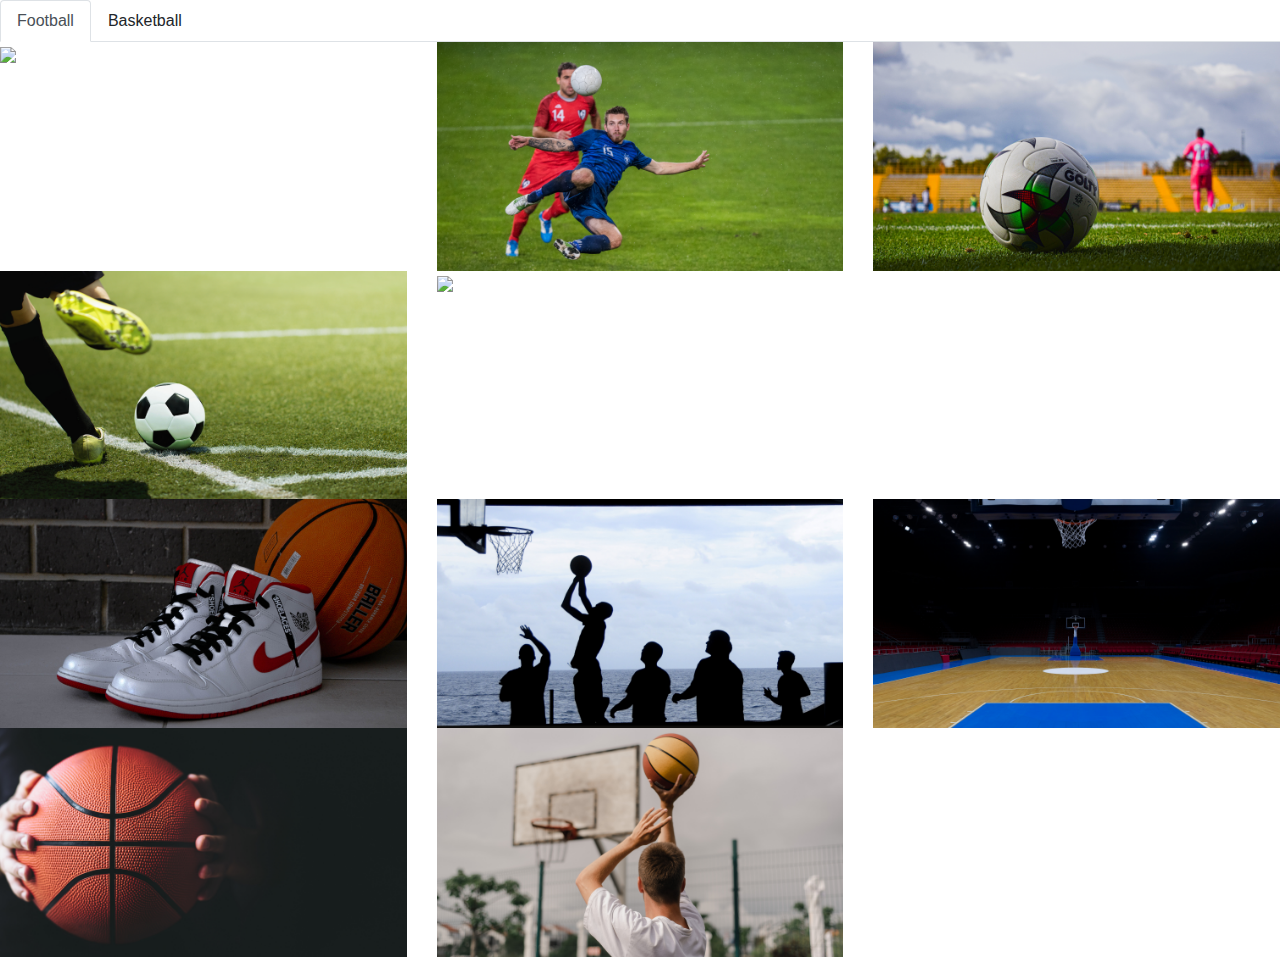
==== index.html @ 4a8f6199 "initial commit" ====
<!DOCTYPE html>
<html>

<head>
  <!-- Importing Bootstrap -->

  <meta charset="utf-8">
  <meta name="viewport" content="width=device-width, initial-scale=1, shrink-to-fit=no">
  <link rel="stylesheet" href="https://cdn.jsdelivr.net/npm/bootstrap@4.3.1/dist/css/bootstrap.min.css" integrity="sha384-ggOyR0iXCbMQv3Xipma34MD+dH/1fQ784/j6cY/iJTQUOhcWr7x9JvoRxT2MZw1T" crossorigin="anonymous">


  <head>
    <title>Tabs</title>

    <!-- including bootstrap  -->
    <meta charset="utf-8">
    <meta name="viewport" content="width=device-width, initial-scale=1, shrink-to-fit=no">
    <link rel="stylesheet" href="https://cdn.jsdelivr.net/npm/bootstrap@4.3.1/dist/css/bootstrap.min.css" integrity="sha384-ggOyR0iXCbMQv3Xipma34MD+dH/1fQ784/j6cY/iJTQUOhcWr7x9JvoRxT2MZw1T" crossorigin="anonymous">
    <style media="screen">
      img {
        width: 100%;
      }
    </style>
  </head>

<body>

  <!--  creating clickable titles for the tabs using bootstrap and lists -->

  <ul class="nav nav-tabs">

    <li class="nav-item">
      <a class="nav-link active" onClick="showImages(event, 'Football')">Football</a>
    </li>

    <li class="nav-item">
      <a class="nav-link" onClick="showImages(event, 'Basketball')">Basketball</a>
    </li>

  </ul>

  <!-- content to show when football tab is selected -->
  <div class="tabcontent" id="Football">

    <div class="row">

      <div class="col-4">
        <image src="football/1.png" />
      </div>

      <div class="col-4">
        <image src="football/2.png" />
      </div>

      <div class="col-4">
        <image src="football/3.png" />
      </div>

      <div class="col-4">
        <image src="football/4.png" />
      </div>

      <div class="col-4">
        <image src="football/5.png" />
      </div>

    </div>

  </div>

  <!-- content to show when basketball tab is selected -->
  <div class="tabcontent" id="Basketball">

    <div class="row">

      <div class="col-4">
        <image src="basketball/1.png" />
      </div>

      <div class="col-4">
        <image src="basketball/2.png" />
      </div>

      <div class="col-4">
        <image src="basketball/3.png" />
      </div>

      <div class="col-4">
        <image src="basketball/4.png" />
      </div>

      <div class="col-4">
        <image src="basketball/5.png" />
      </div>

    </div>

  </div>

</body>
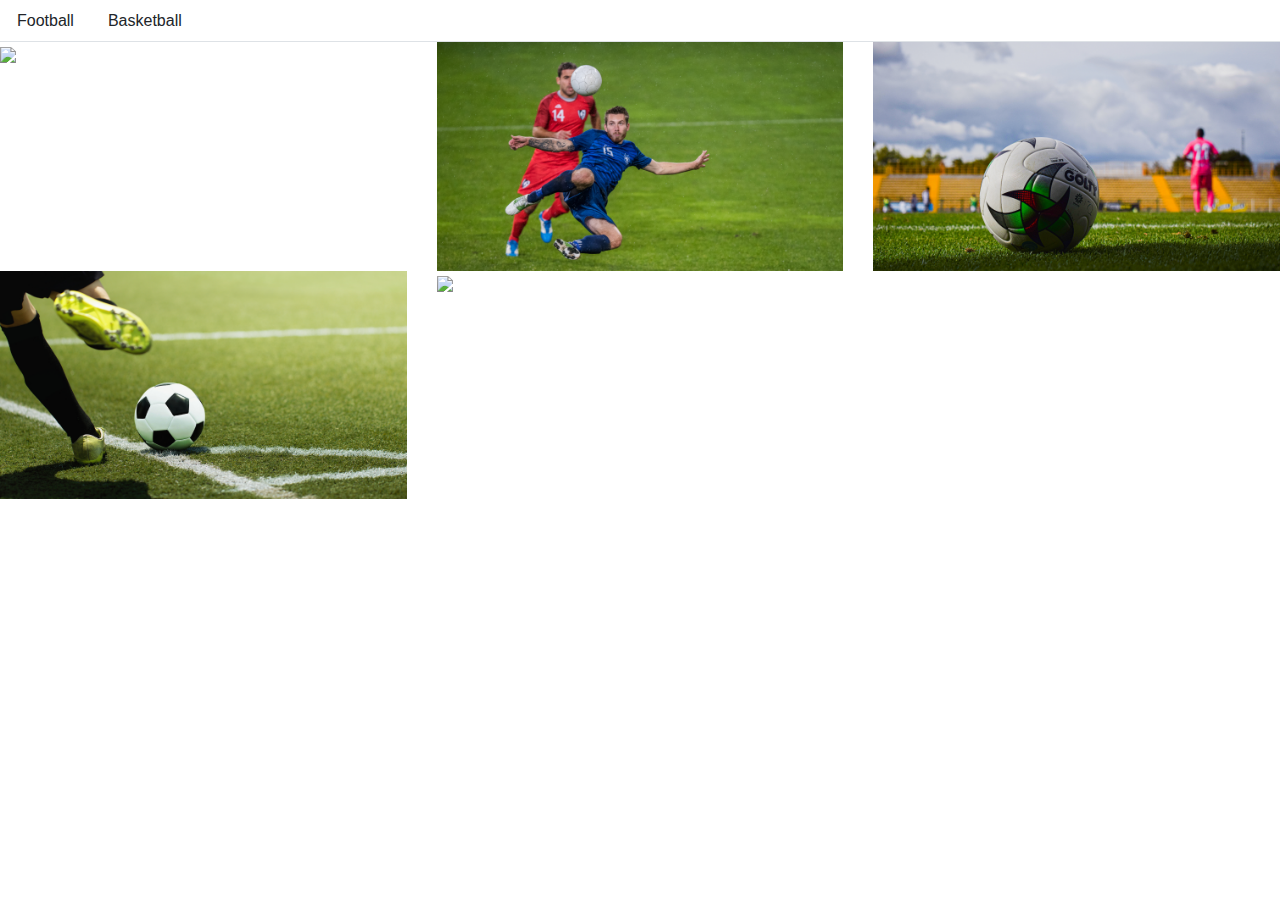
==== commit 39649996: "now only shows football when loaded" ====
--- a/index.html
+++ b/index.html
@@ -23,7 +23,7 @@
     </style>
   </head>
 
-<body>
+<body onload="showImages(event, 'Football')">
 
   <!--  creating clickable titles for the tabs using bootstrap and lists -->
 
@@ -38,7 +38,9 @@
     </li>
 
   </ul>
+  <script type="text/javascript" src="script.js">
 
+  </script>
   <!-- content to show when football tab is selected -->
   <div class="tabcontent" id="Football">
 
